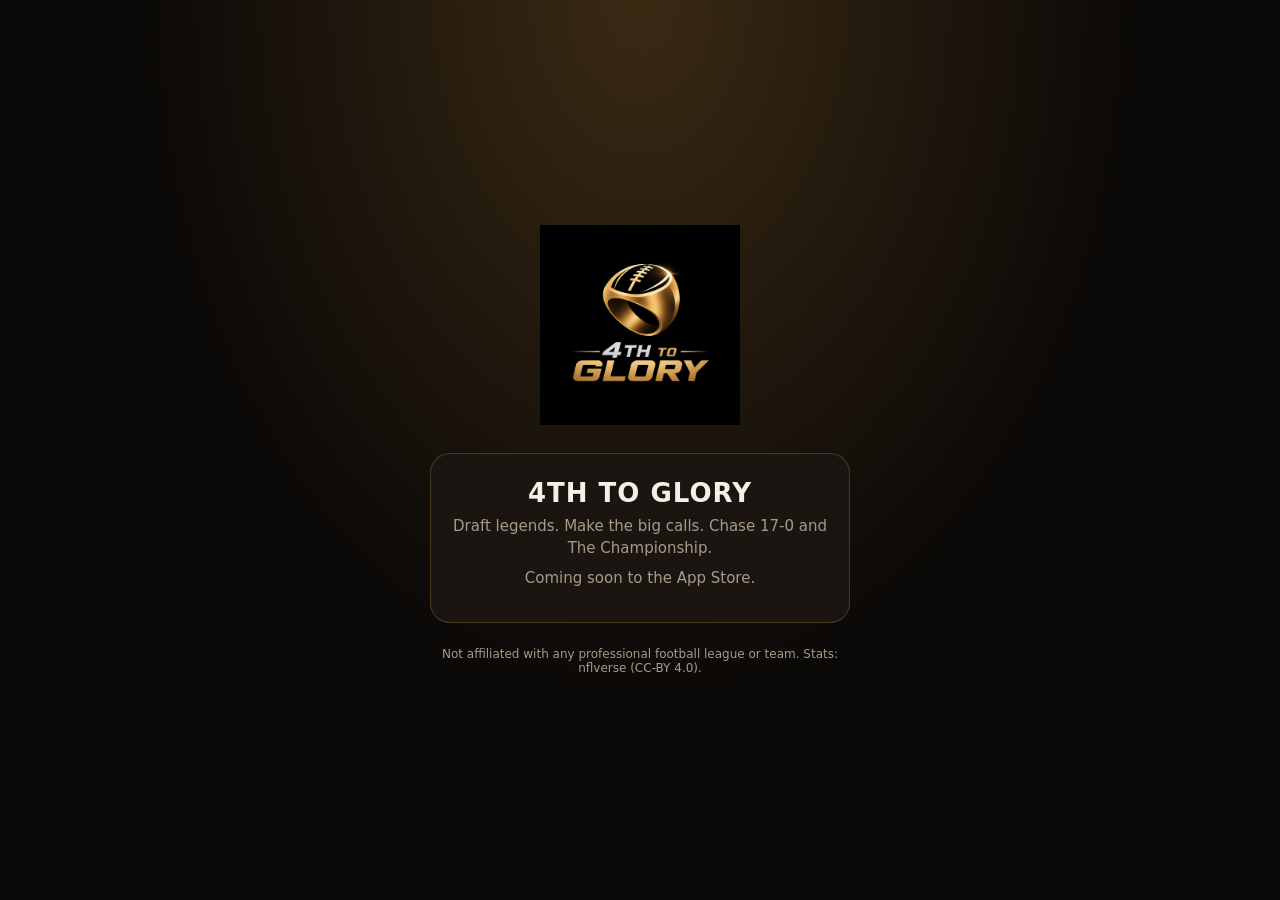
==== index.html @ d1c115bd "4th to Glory site" ====
<!doctype html>
<html lang="en">
<head>
<meta charset="utf-8"><meta name="viewport" content="width=device-width, initial-scale=1">
<title>4th to Glory</title>
<link rel="stylesheet" href="/style.css">
</head>
<body>
<main>
  <img class="logo" src="/logo.png" alt="4th to Glory">
  <div class="card">
    <h1>4th to Glory</h1>
    <p>Draft legends. Make the big calls. Chase 17-0 and The Championship.</p>
    <p>Coming soon to the App Store.</p>
  </div>
  <small>Not affiliated with any professional football league or team. Stats: nflverse (CC-BY 4.0).</small>
</main>
</body>
</html>
---- style.css ----
:root { --bg: #0B0907; --card: #1A1511; --gold: #D6A256; --gold-light: #F2CF85; --text: #F5EFE6; --muted: #A89A88; }
* { box-sizing: border-box; }
body { margin: 0; min-height: 100vh; background: radial-gradient(ellipse at top, #3a2a14 0%, var(--bg) 55%); background-color: var(--bg);
  color: var(--text); font-family: -apple-system, "SF Pro Display", system-ui, sans-serif; display: flex; align-items: center; justify-content: center; padding: 24px 16px; }
main { width: 100%; max-width: 420px; text-align: center; }
img.logo { width: 200px; max-width: 60%; margin-bottom: 8px; }
.card { background: var(--card); border: 1px solid rgba(214,162,86,.25); border-radius: 20px; padding: 24px 20px; margin-top: 16px; }
h1 { font-size: 26px; letter-spacing: 1px; margin: 0 0 8px; text-transform: uppercase; }
p { color: var(--muted); font-size: 15px; line-height: 1.45; margin: 8px 0; }
.code { font-size: 40px; font-weight: 900; letter-spacing: 6px; color: var(--gold-light); margin: 12px 0; }
a.button { display: block; background: linear-gradient(180deg, var(--gold-light), var(--gold)); color: #1a1209; font-weight: 800;
  text-decoration: none; padding: 16px; border-radius: 999px; font-size: 17px; letter-spacing: 1px; text-transform: uppercase; margin-top: 16px; }
small { display: block; color: var(--muted); font-size: 12px; margin-top: 24px; }
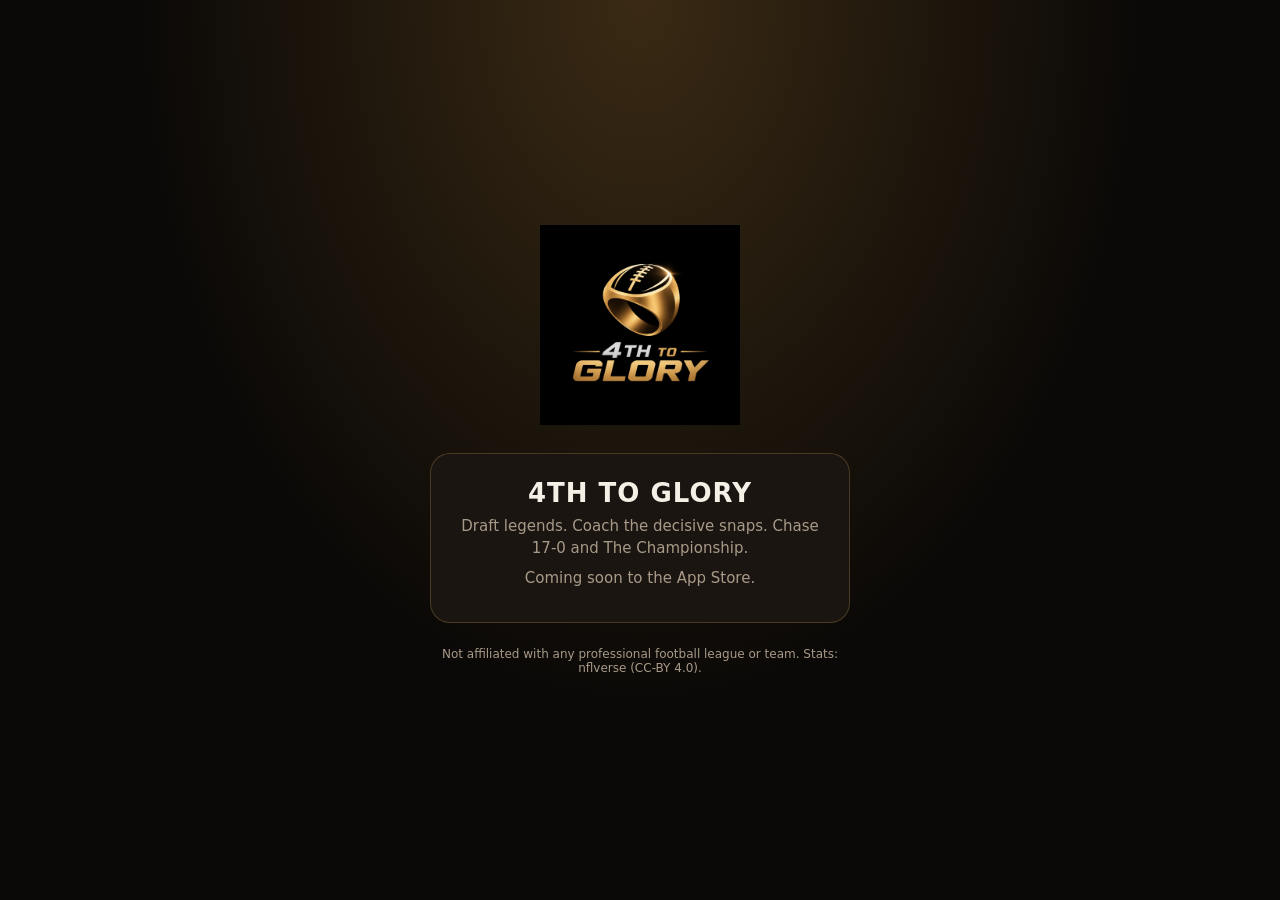
==== commit 0dcb9666: "Tagline: Coach the decisive snaps" ====
--- a/index.html
+++ b/index.html
@@ -10,7 +10,7 @@
   <img class="logo" src="/logo.png" alt="4th to Glory">
   <div class="card">
     <h1>4th to Glory</h1>
-    <p>Draft legends. Make the big calls. Chase 17-0 and The Championship.</p>
+    <p>Draft legends. Coach the decisive snaps. Chase 17-0 and The Championship.</p>
     <p>Coming soon to the App Store.</p>
   </div>
   <small>Not affiliated with any professional football league or team. Stats: nflverse (CC-BY 4.0).</small>
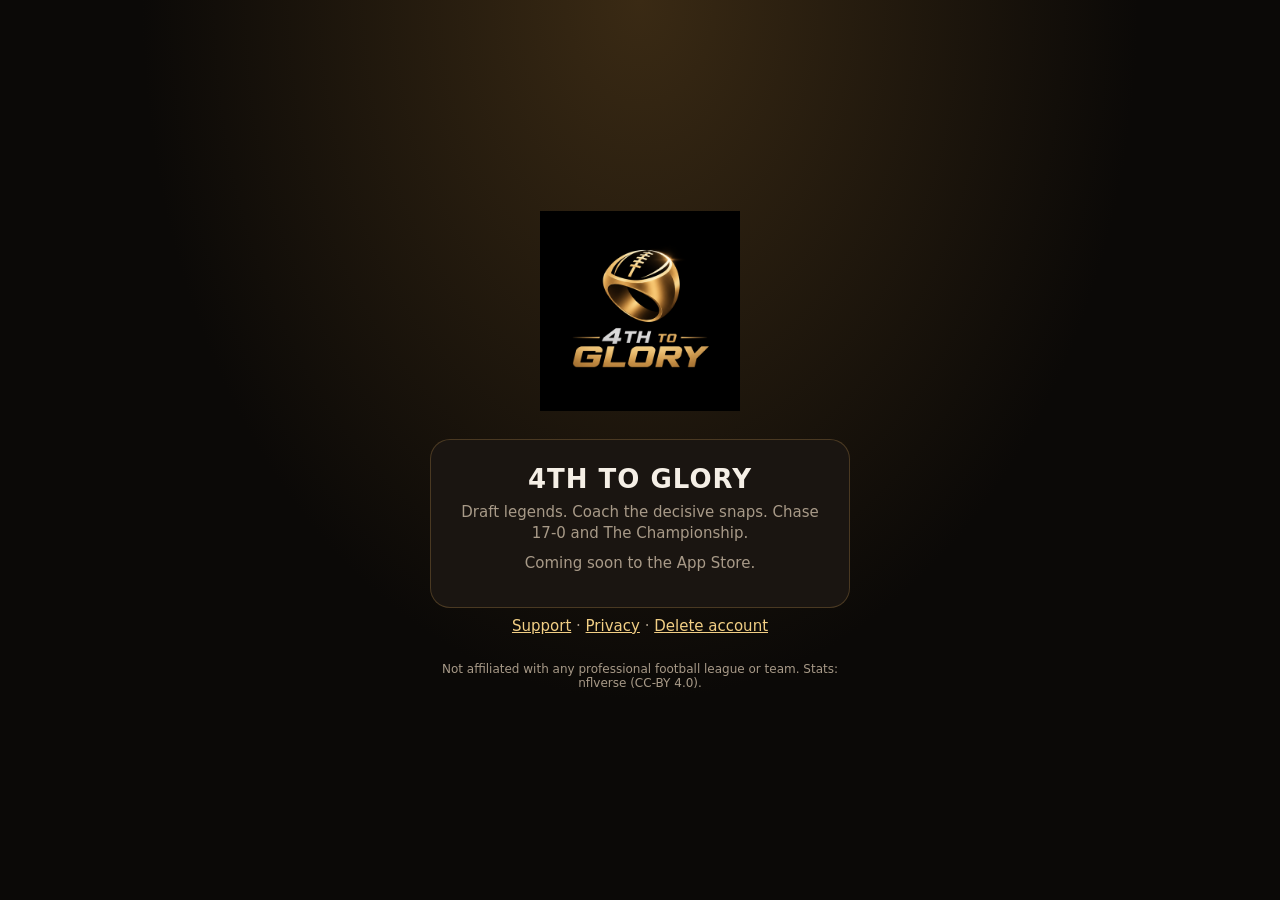
==== commit 01803277: "Privacy policy, support and account deletion pages (EN + PT)" ====
--- a/index.html
+++ b/index.html
@@ -13,6 +13,7 @@
     <p>Draft legends. Coach the decisive snaps. Chase 17-0 and The Championship.</p>
     <p>Coming soon to the App Store.</p>
   </div>
+  <p><a href="/support.html">Support</a> · <a href="/privacy.html">Privacy</a> · <a href="/delete-account.html">Delete account</a></p>
   <small>Not affiliated with any professional football league or team. Stats: nflverse (CC-BY 4.0).</small>
 </main>
 </body>
--- a/style.css
+++ b/style.css
@@ -11,3 +11,13 @@
 a.button { display: block; background: linear-gradient(180deg, var(--gold-light), var(--gold)); color: #1a1209; font-weight: 800;
   text-decoration: none; padding: 16px; border-radius: 999px; font-size: 17px; letter-spacing: 1px; text-transform: uppercase; margin-top: 16px; }
 small { display: block; color: var(--muted); font-size: 12px; margin-top: 24px; }
+/* Long text pages (privacy, support, account deletion) */
+body.doc { align-items: flex-start; }
+body.doc main { max-width: 720px; text-align: left; }
+body.doc img.logo { width: 120px; display: block; margin: 0 auto 8px; }
+body.doc h1 { text-align: center; }
+h2 { font-size: 17px; color: var(--gold-light); margin: 22px 0 6px; letter-spacing: .5px; }
+body.doc p, body.doc li { color: #d8cdbd; font-size: 15px; line-height: 1.55; }
+body.doc ul { padding-left: 20px; margin: 6px 0; }
+a { color: var(--gold-light); }
+nav.lang { text-align: center; margin: 4px 0 8px; font-size: 14px; }
